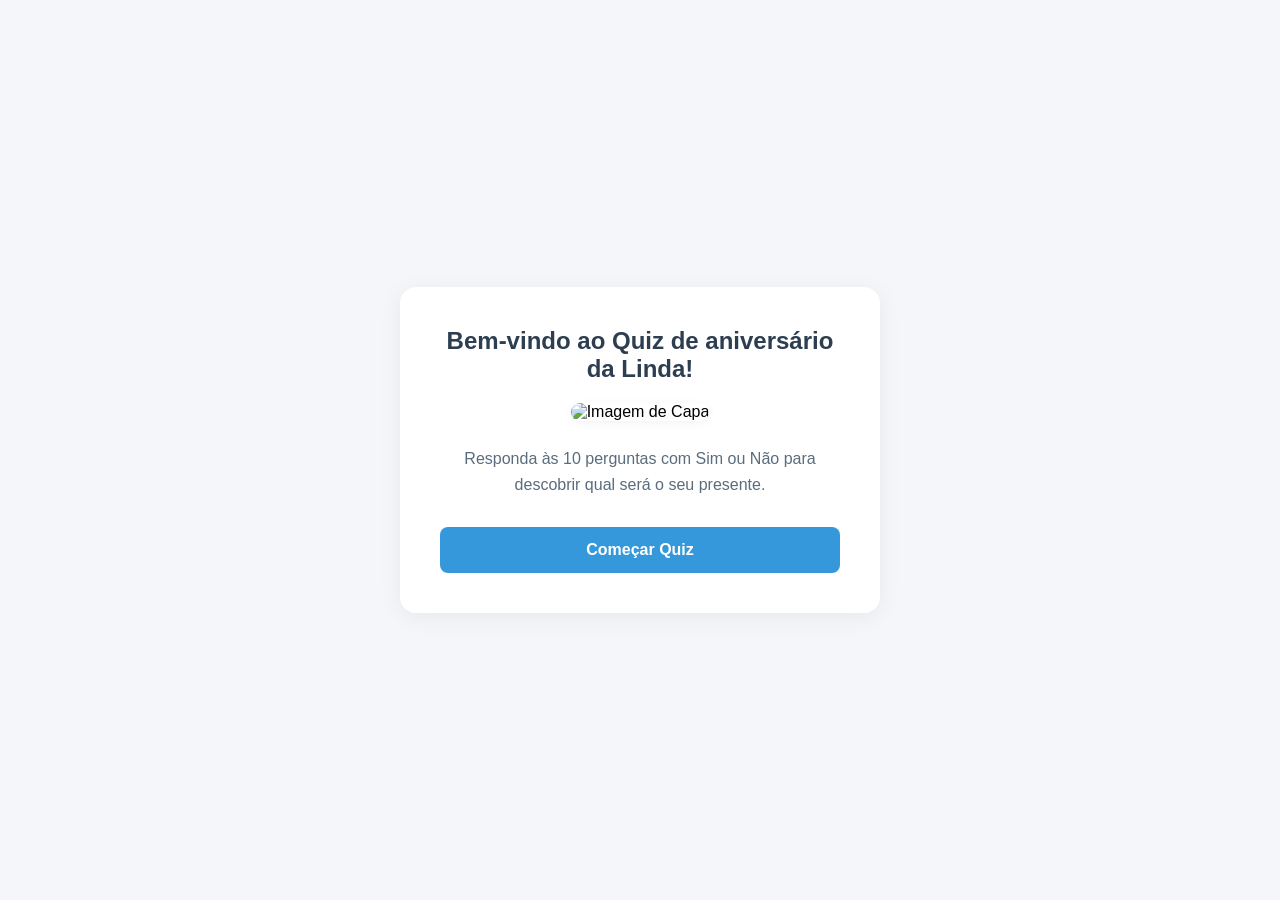
==== index.html @ 90bb1830 "Add files via upload" ====
<!DOCTYPE html>
<html lang="pt-BR">
<head>
    <meta charset="UTF-8">
    <meta name="viewport" content="width=device-width, initial-scale=1.0">
    <title>Aniversário Linda - Quiz</title>
    <link rel="stylesheet" href="style.css">
</head>
<body>
    <div class="container">
        <h1>Bem-vindo ao Quiz de aniversário da Linda!</h1>
        
        <img src="imagens/capa.png" alt="Imagem de Capa" class="quiz-img">
        
        <p>Responda às 10 perguntas com Sim ou Não para descobrir qual será o seu presente.</p>
        
        <a href="pergunta.html?start=true" class="btn">Começar Quiz</a>
    </div>
</body>
</html>
---- style.css ----
* {
    margin: 0;
    padding: 0;
    box-sizing: border-box;
    font-family: 'Segoe UI', Tahoma, Geneva, Verdana, sans-serif;
}

body {
    background-color: #f4f6f9;
    display: flex;
    justify-content: center;
    align-items: center;
    min-height: 100vh;
    padding: 20px;
}

.container {
    background-color: #ffffff;
    padding: 40px;
    border-radius: 16px;
    box-shadow: 0 4px 25px rgba(0, 0, 0, 0.06);
    width: 100%;
    max-width: 480px;
    text-align: center;
}

h1, h2 {
    color: #2c3e50;
    margin-bottom: 20px;
    font-size: 24px;
}

p {
    color: #5a6c7d;
    margin-bottom: 30px;
    line-height: 1.6;
    font-size: 16px;
}

.quiz-img, .result-img {
    width: 100%;
    max-width: 100%;
    height: auto;
    border-radius: 12px;
    margin-bottom: 25px;
    object-fit: cover;
    box-shadow: 0 2px 10px rgba(0,0,0,0.05);
}

.options-container {
    display: flex;
    gap: 15px;
}

.btn {
    display: inline-block;
    background-color: #3498db;
    color: white;
    text-decoration: none;
    border: none;
    padding: 14px 20px;
    font-size: 16px;
    font-weight: bold;
    border-radius: 8px;
    cursor: pointer;
    width: 100%;
    transition: background-color 0.2s, transform 0.1s;
    text-align: center;
}

.btn:hover {
    background-color: #2980b9;
}

.btn:active {
    transform: scale(0.98);
}

#btn-sim { background-color: #2ecc71; }
#btn-sim:hover { background-color: #27ae60; }
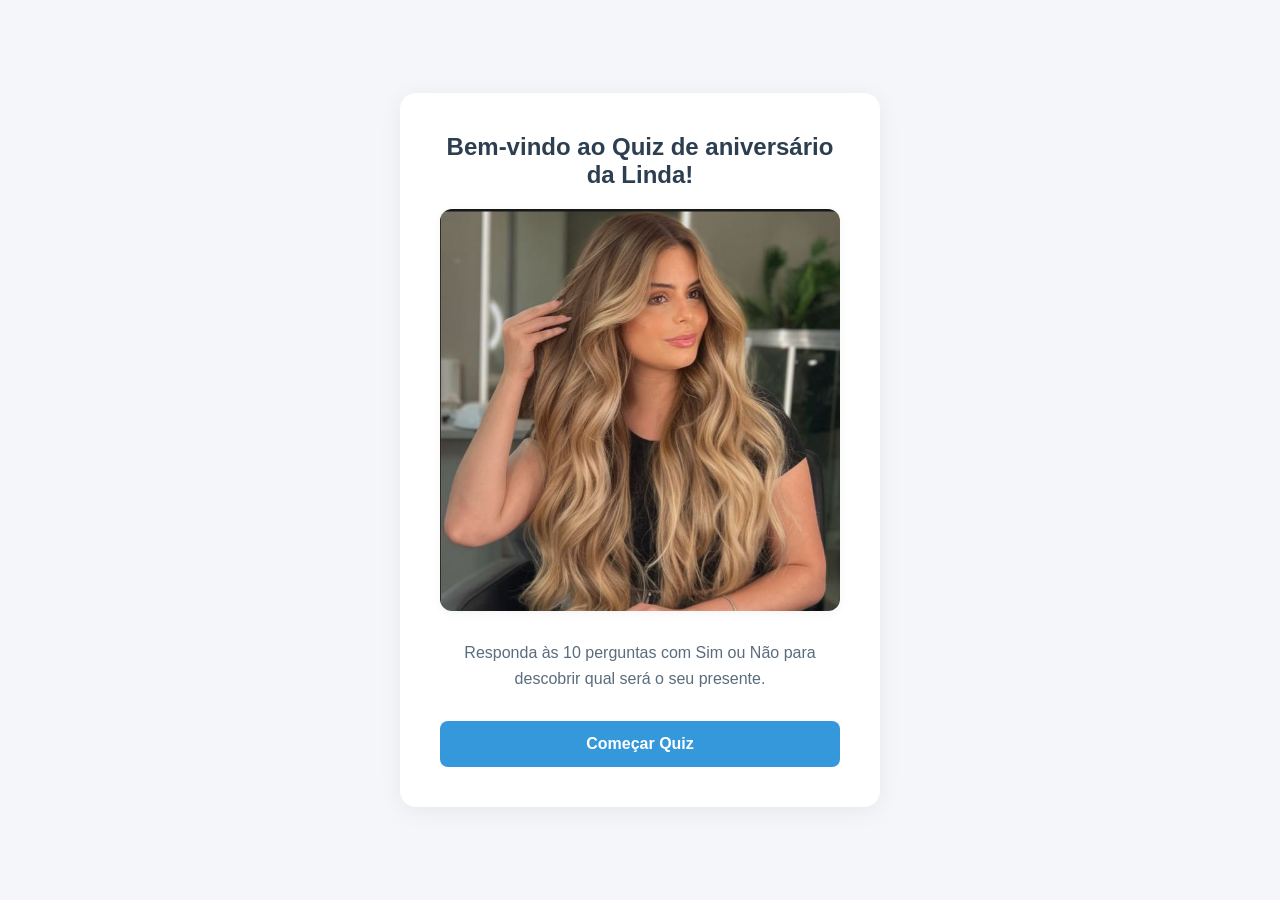
==== commit 3c0fff7a: "Add files via upload" ====
--- a/index.html
+++ b/index.html
@@ -10,7 +10,7 @@
     <div class="container">
         <h1>Bem-vindo ao Quiz de aniversário da Linda!</h1>
         
-        <img src="imagens/capa.png" alt="Imagem de Capa" class="quiz-img">
+        <img src="capa.png" alt="Imagem de Capa" class="quiz-img">
         
         <p>Responda às 10 perguntas com Sim ou Não para descobrir qual será o seu presente.</p>
         
